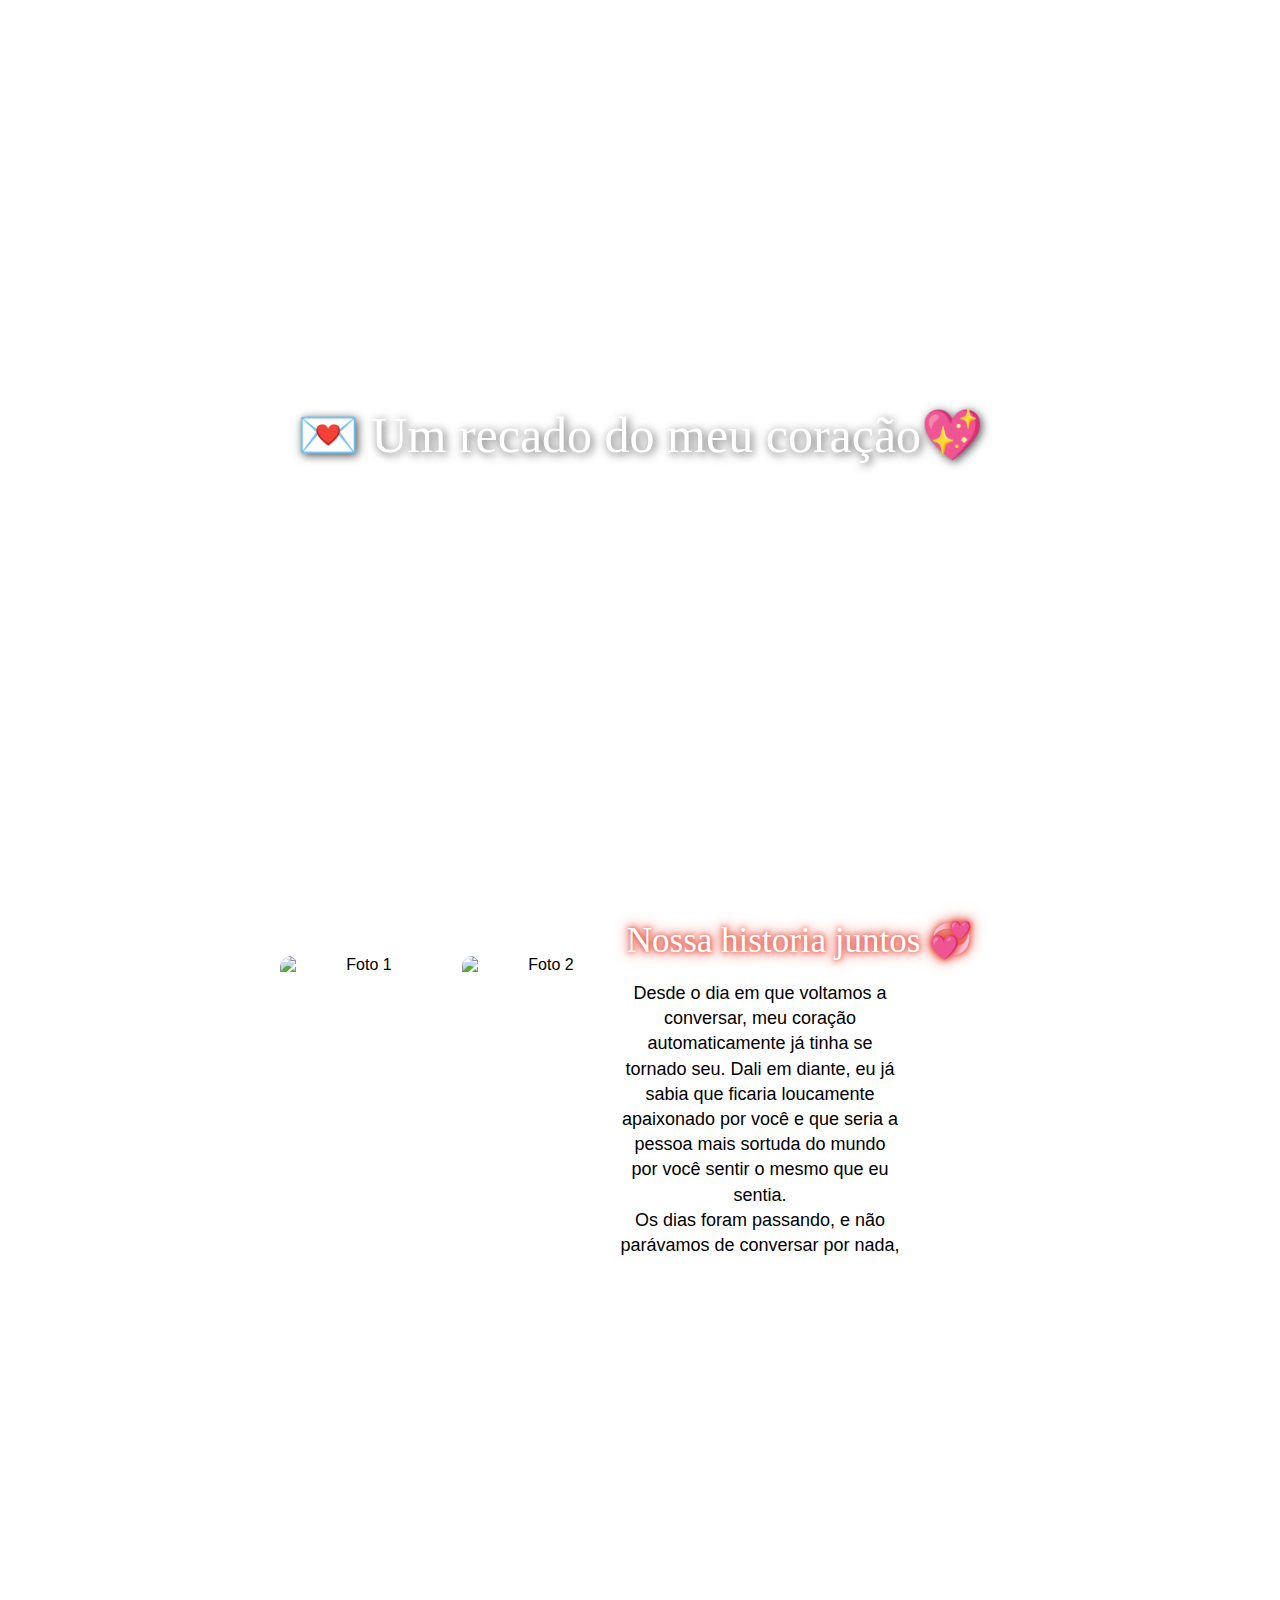
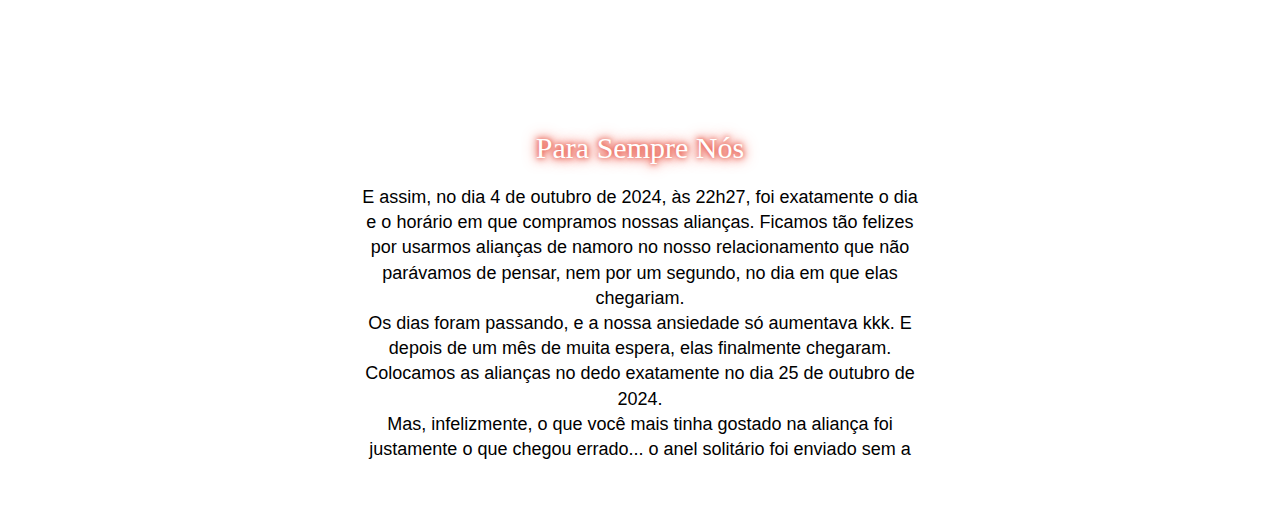
==== pagina2.html @ 148d8a8e "Add files via upload" ====
<!DOCTYPE html>
<html lang="pt-BR">
<head>
    <meta charset="UTF-8">
    <meta name="viewport" content="width=device-width, initial-scale=1.0">
    <title>Minha princesa💘</title>
    <link rel="stylesheet" href="pag2.css">
</head>
<body>

    <!-- Background principal -->
    <div class="background-principal">
           <h1>💌 Um recado do meu coração💖</h1>
           <h1 id="contador">Estamos juntos há 0 dias, 0 horas, 0 minutos e 0 segundos.</h1>
        </div>

    </div>

    <!-- Seção inicial (Imagem e Texto) -->
    <section class="section-inicial">
        <div class="carousel">
            <div class="slides">
                <img src="img/foto1.jpeg" alt="Foto 1">
                <img src="img/foto2.jpeg" alt="Foto 2">
                <img src="img/foto3.jpeg" alt="Foto 3">
                <img src="img/foto4.jpeg" alt="Foto 4">
                <img src="img/img5.jpeg" alt="Foto 5">
            </div>
        </div>

        <div class="texto">
            <h2>Nossa historia juntos 💞 </h2>
            <p>Desde o dia em que voltamos a conversar, meu coração automaticamente já tinha se tornado seu. Dali em diante, eu já sabia que ficaria loucamente apaixonado por você e que seria a pessoa mais sortuda do mundo por você sentir o mesmo que eu sentia. <br>

                Os dias foram passando, e não parávamos de conversar por nada, todos os dias. Lembro que a gente conversava muito pelo WhatsApp e um pouco menos pessoalmente kkkk, porque ainda tínhamos vergonha. Depois de algumas semanas conversando todos os dias, eu finalmente tomei coragem para te pedir em namoro.<br>
                
                Eu sei que o pedido foi bem ruim... sem nenhum chocolatinho, cartinha, presente, aliança, nem nada... e me arrependo um pouquinho de ter feito isso assim. Mas deu tudo certo — você aceitou namorar comigo mesmo o pedido sendo daquele jeito.<br>
                
                Também lembro que, no início do nosso relacionamento, tinham dias em que você queria passar o intervalo com suas amigas. Eu deixava, mas ficava meio tristinho... porque você sabe que eu sempre quis ficar com você o tempo todo, toda hora, todo dia kkkk.<br>
                
                Depois de alguns dias de relacionamento, fomos pegando mais intimidade um com o outro e começamos a passar todos os intervalos juntos. Isso significou muito pra mim e me deixou muito feliz.<br>
                
                Depois de mais ou menos um mês de namoro, já tínhamos a absoluta certeza de que éramos feitos exatamente um para o outro. Até que, um dia, começamos a conversar sobre comprar uma aliança de namoro pra gente e começamos a pesquisar.<br>
                
                Foram dois dias de pesquisa, procurando sites confiáveis, preços acessíveis e, principalmente, o par de alianças perfeito. E conseguimos encontrar um que mais chamou nossa atenção, em um site chamado Cellect Joias.<br>
                
                Nesse site, havia alianças lindas, mas eu queria que você fosse a encarregada de escolher qual seria a nossa aliança de namoro. Pedi pra você não olhar nem ligar muito para o preço delas. Até que uma das alianças desse site te conquistou instantaneamente, principalmente por conta do anel solitário, que tinha uma pedra em formato de coração e era rodeado de pedrinhas brilhantes.<br>
                
                Eu também achei esse par de alianças extremamente incrível e decidi comprar. Não queria que você gastasse nem um centavo nelas, então fiz questão de pagar os 400 reais sozinho.
                
                

</p>
        </div>
    </section>

    <!-- Parallax -->
    <div class="parallax"></div>

    <!-- Seção final -->
    <section class="section-final">
        <h2>Para Sempre Nós</h2>
        <p>E assim, no dia 4 de outubro de 2024, às 22h27, foi exatamente o dia e o horário em que compramos nossas alianças. Ficamos tão felizes por usarmos alianças de namoro no nosso relacionamento que não parávamos de pensar, nem por um segundo, no dia em que elas chegariam. <br>

            Os dias foram passando, e a nossa ansiedade só aumentava kkk. E depois de um mês de muita espera, elas finalmente chegaram. Colocamos as alianças no dedo exatamente no dia 25 de outubro de 2024. <br>
            
            Mas, infelizmente, o que você mais tinha gostado na aliança foi justamente o que chegou errado... o anel solitário foi enviado sem a pedrinha em formato de coração que você tanto queria. <br>
            
            Mas, no final, deu tudo certo: o anel com a pedrinha em formato de coração chegou, e está aí no seu dedinho agora. <br>
            
            Meu amor, eu sou muito, muito grato por ter você ao meu lado, por ter a honra de te chamar de "amor" e também por ter o privilégio de ser chamado de "amor" por você todos os dias. <br>
            
            Você é a pessoa mais incrível e espetacular deste mundo, a pessoa mais importante da minha vida. Não consigo imaginar como seria minha vida sem você, até porque você é a minha vida. <br>
            
            Eu te amo muito, meu amor. Muito mesmo. <br>
            
            Meu amor, este site é só um pequeno presentinho para não deixar nosso aniversário de namoro passar em branco. Mesmo estando longe de você, quis te fazer essa pequena surpresinha. <br>
            
            Quero agradecer por você ser essa mulher incrível que é, por me amar de forma tão intensa, por esse carinho que sente por mim, e por muito mais... <br>
            
            Feliz aniversário de namoro, minha princesa! Que esses 7 meses sejam só o início dessa história linda que vamos viver juntos. Eu te amo muito. 💖
</p>
    </section>
    </body>
    <script>
        const dataInicio = new Date("2024-09-16T00:00:00").getTime();

        function atualizarContador() {
            const agora = new Date().getTime();
            const distancia = agora - dataInicio;

            const dias = Math.floor(distancia / (1000 * 60 * 60 * 24));
            const horas = Math.floor((distancia % (1000 * 60 * 60 * 24)) / (1000 * 60 * 60));
            const minutos = Math.floor((distancia % (1000 * 60 * 60)) / (1000 * 60));
            const segundos = Math.floor((distancia % (1000 * 60)) / 1000);

            document.getElementById("contador").innerHTML = `Estamos juntos há ${dias} dias, ${horas} horas, ${minutos} minutos e ${segundos} segundos.`;
        }

        setInterval(atualizarContador, 1000);
    </script>
</html>
---- pag2.css ----
/* Reset */
* {
    margin: 0;
    padding: 0;
    box-sizing: border-box;
    font-family: "Arial", sans-serif;
}

/* Background principal */
.background-principal {
    background: url('background2.png') no-repeat center/cover;
    height: 100vh;
    display: flex;
    justify-content: center;
    align-items: center;
    color: white;
    text-shadow: 2px 2px 10px rgba(0, 0, 0, 0.7);
     position: relative;
}

.background-principal h1 {
    font-size: 50px;
    z-index: 10;  /* Garantir que o texto fique acima do fundo */
    text-shadow: 2px 2px 10px rgba(0, 0, 0, 0.7);
    text-align: center; /* Centraliza o texto */
    position: absolute; /* Coloca o texto no centro */
}

/* Seção inicial (Imagem e Texto) */
.section-inicial {
    display: flex;
    align-items: center;
    justify-content: center;
    padding: 50px;
    gap: 20px;
    text-align: center;
}

.section-inicial img {
    width: 300px;
    border-radius: 10px;
}

.texto {
    max-width: 400px;
}

/* Parallax */
.parallax {
    background: url('background2.png') no-repeat center/cover;
    height: 400px;
    background-attachment: fixed;
}

/* Seção final */
.section-final {
    text-align: center;
    padding: 50px;
}

.section-final h2 {
    font-size: 30px;
}

.section-final p {
    font-size: 18px;
    max-width: 600px;
    margin: auto;
}

/* Responsividade */
@media (max-width: 768px) {
    .section-inicial {
        flex-direction: column;
    }

    .section-inicial img {
        width: 80%;
    }
}

h1, h2 {
      margin-top: -30px; /* Move para cima */
      margin-left: 0;
      margin-right: 0;
      margin-bottom: 0;
       font-family: "Playwrite IT Moderna", serif;
      font-weight: 400;
      font-style: normal;
      font-size: 35px;
          color: #fff;
          text-shadow: 0 0 5px #e74c3c, 0 0 10px #e74c3c, 0 0 15px #e74c3c;
          animation: brilho 1.0s infinite alternate;
      }

      @keyframes brilho {
          0% {
              text-shadow: 0 0 5px #e74c3c, 0 0 10px #e74c3c, 0 0 15px #e74c3c;
          }
          100% {
              text-shadow: 0 0 20px #e74c3c, 0 0 30px #e74c3c, 0 0 40px #e74c3c;
          }
}

/* Reset */
* {
    margin: 0;
    padding: 0;
    box-sizing: border-box;
    font-family: "Arial", sans-serif;
}

/* Background principal 
.background-principal {
    background: url('background.jpg') no-repeat center/cover;
    height: 100vh;
    display: flex;
    justify-content: center;
    align-items: center;
    color: white;
    text-shadow: 2px 2px 10px rgba(0, 0, 0, 0.7);
} */

.background-principal h1 {
    font-size: 50px;
}

/* Seção inicial */
.section-inicial {
    display: flex;
    align-items: center;
    justify-content: center;
    padding: 50px;
    gap: 20px;
    text-align: center;
}

/* Carrossel */
.carousel {
    width: 300px;
    height: 300px;
    overflow: hidden;
    border-radius: 10px;
    position: relative;
}

.slides {
    display: flex;
    width: 300%;
    animation: slide 6s infinite;
    gap: 10px; /* Adiciona espaço entre as imagens */
}

.slides img {
    width: 290px; /* Reduzi um pouco para compensar o espaço */
    height: 300px;
    border-radius: 10px;
    margin-right: 10px; /* Outra opção para dar espaço */
}


/* Animação do carrossel */
@keyframes slide {
    0% { transform: translateX(0); }
    33% { transform: translateX(-300px); }
    66% { transform: translateX(-800px); }
    100% { transform: translateX(0); }
}

/* Parallax 
.parallax {
    background: url(background1.png) no-repeat center/cover;
    height: 400px;
    background-attachment: fixed;
}

/* Seção final */
.section-final {
    text-align: center;
    padding: 50px;
}

.section-final h2 {
    font-size: 30px;
}

.section-final p {
    font-size: 18px;
    max-width: 600px;
    margin: auto;
}

/* Responsividade */
@media (max-width: 768px) {
    .section-inicial {
        flex-direction: column;
    }

    .carousel {
        width: 80%;
        height: auto;
    }

    .slides img {
        width: 100%;
        height: auto;
    }
}

#contador {
    font-size: 30px;  /* Tamanho reduzido do contador */
    color: white;
    text-shadow: 0 0 5px rgba(255, 255, 255, 0.7);
    text-align: center;  /* Garante que o texto ficará centralizado */
    position: absolute;  /* Garante que o contador fique sobre a imagem de fundo */
    bottom: 20px;  /* Ajuste a posição para que o contador fique um pouco mais abaixo */
}

/* Responsividade */
@media (max-width: 768px) {
    .background-principal {
        height: auto;
        padding: 20px;
    }

    #contador {
        font-size: 20px;  /* Tamanho menor em telas pequenas */
    }
}

p {
    font-family: "Lilita One", sans-serif;
      font-weight: 400;
      font-style: normal;
    width: 80%;
    height: 300px;  /* altura definida */
    overflow-y: scroll;  /* adicionar rolagem */
    padding: 20px;
    font-size: 18px;  /* Aumenta o tamanho da fonte para melhor legibilidade */
    line-height: 1.4;
}

@import url('https://fonts.googleapis.com/css2?family=Lilita+One&display=swap');
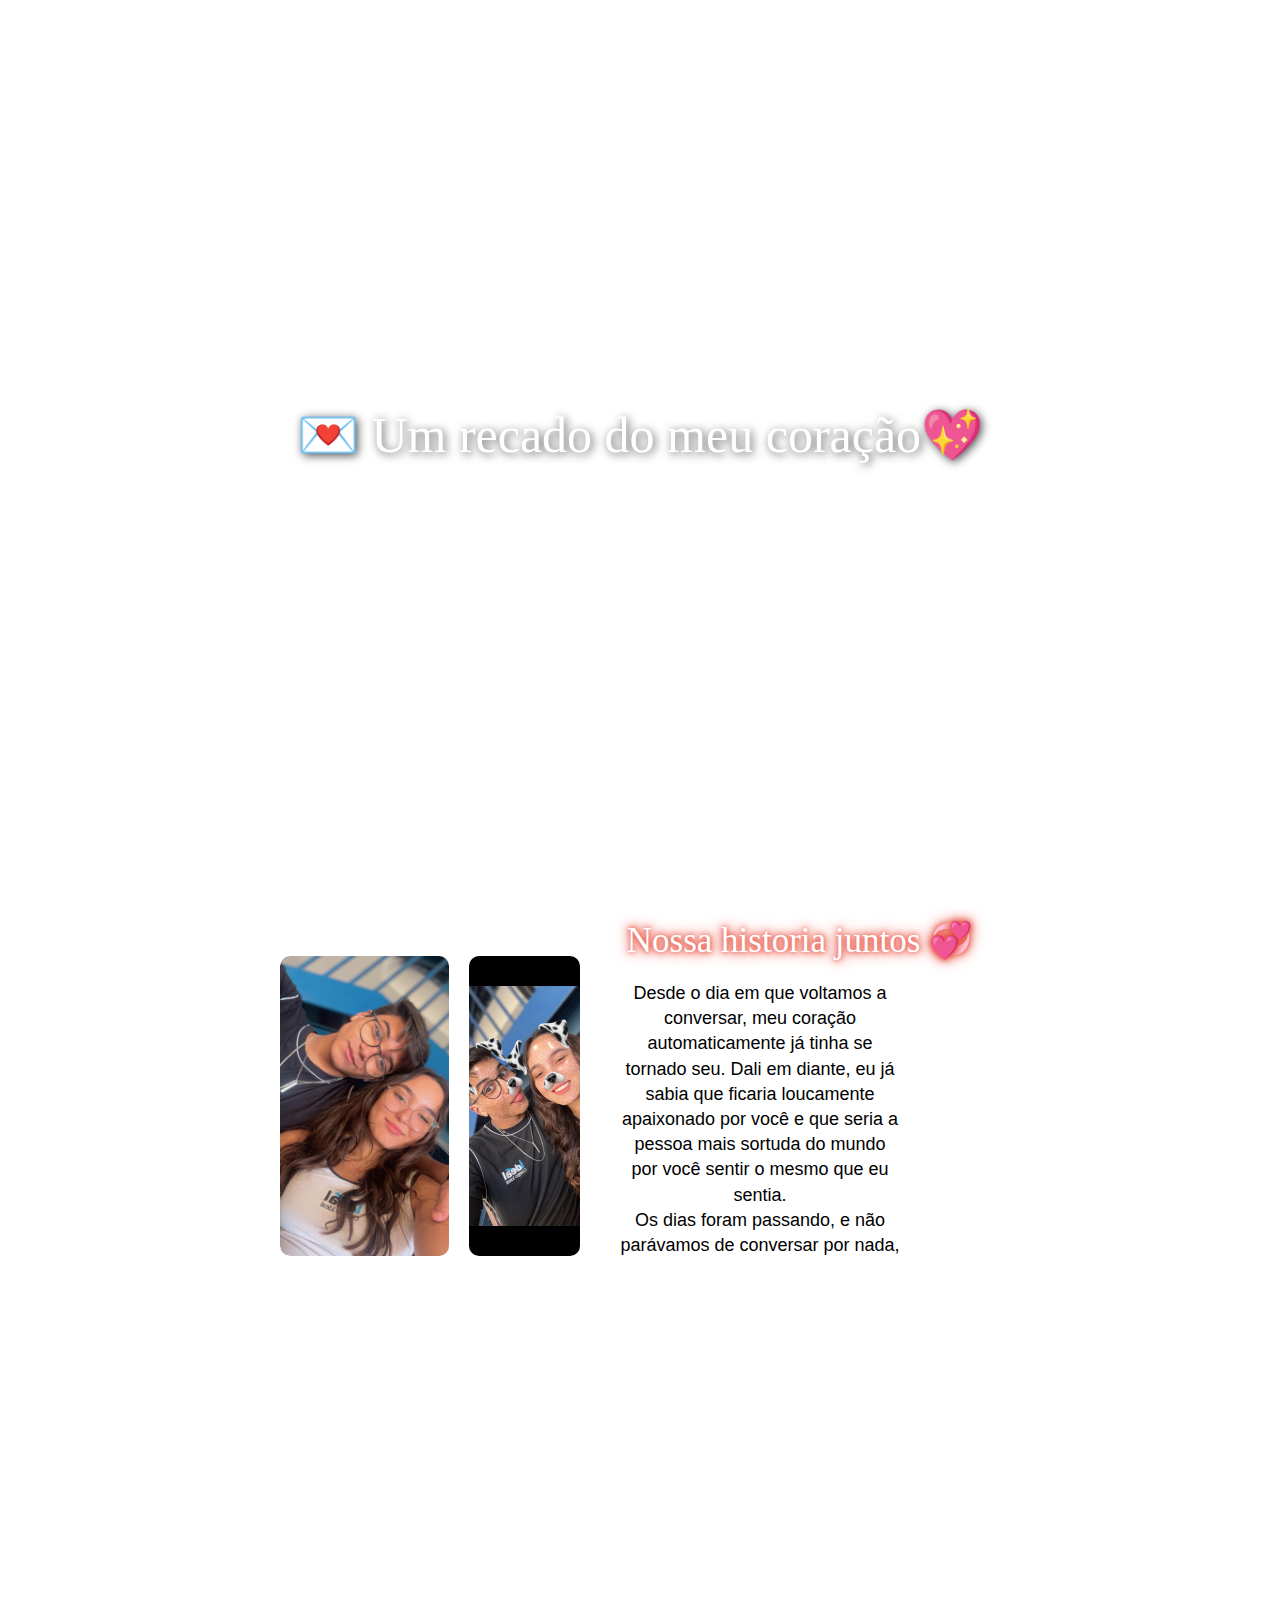
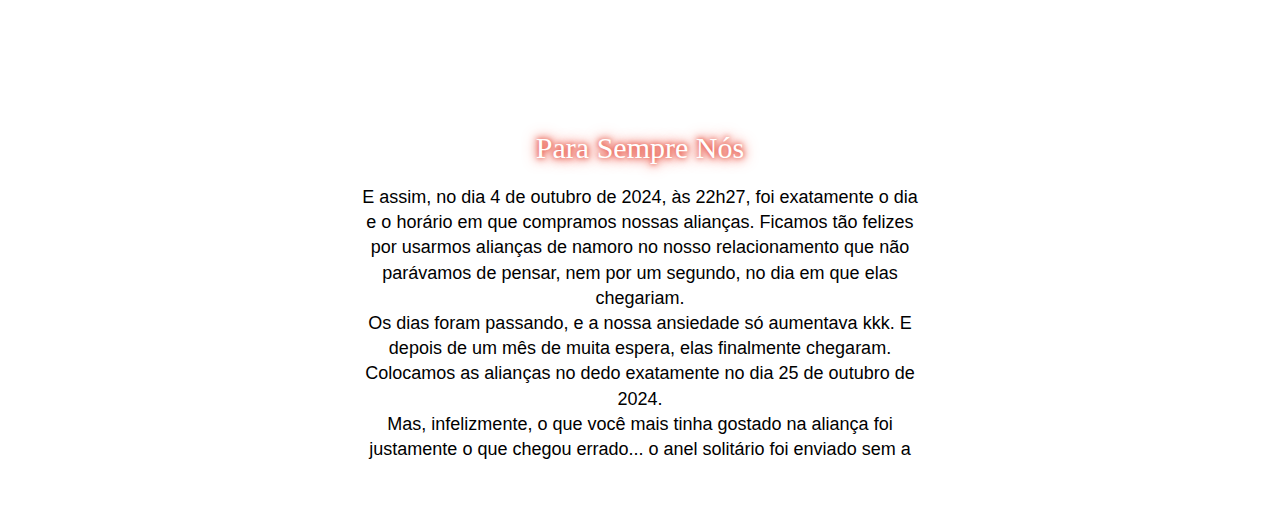
==== commit 73cba79f: "Update pagina2.html" ====
--- a/pagina2.html
+++ b/pagina2.html
@@ -20,11 +20,11 @@
     <section class="section-inicial">
         <div class="carousel">
             <div class="slides">
-                <img src="img/foto1.jpeg" alt="Foto 1">
-                <img src="img/foto2.jpeg" alt="Foto 2">
-                <img src="img/foto3.jpeg" alt="Foto 3">
-                <img src="img/foto4.jpeg" alt="Foto 4">
-                <img src="img/img5.jpeg" alt="Foto 5">
+                <img src="foto1.jpeg" alt="Foto 1">
+                <img src="foto2.jpeg" alt="Foto 2">
+                <img src="foto3.jpeg" alt="Foto 3">
+                <img src="foto4.jpeg" alt="Foto 4">
+                <img src="img5.jpeg" alt="Foto 5">
             </div>
         </div>
 
